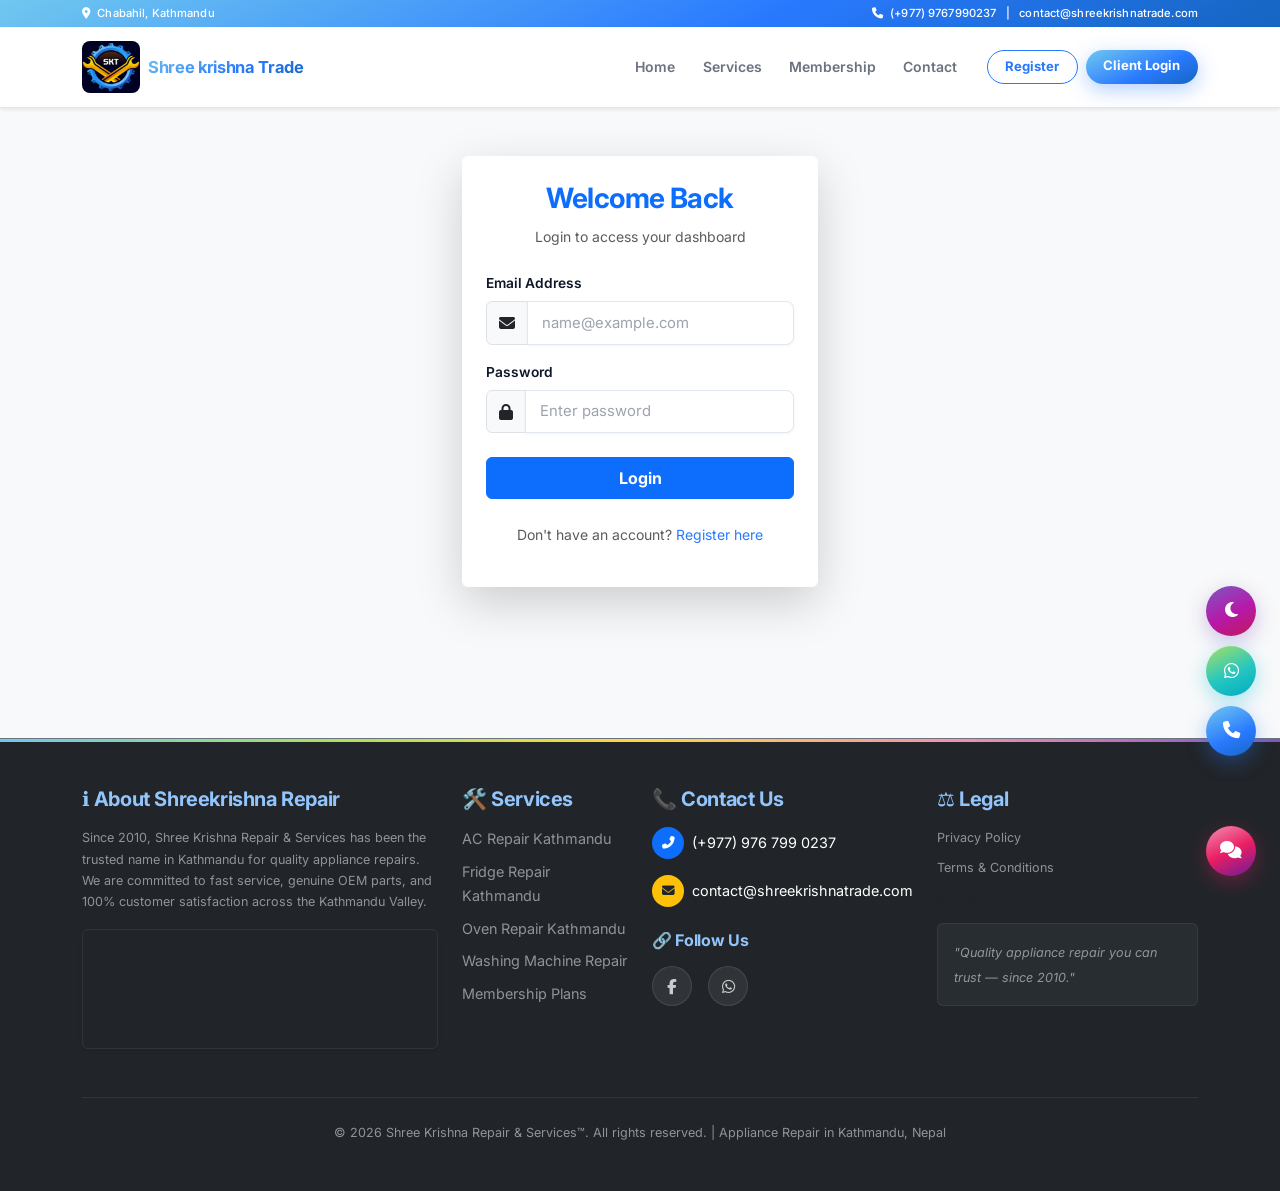
==== login.html @ 6cb373a7 "Add files via upload" ====
<!doctype html>
<html lang="en">

<head>
    <meta charset="utf-8">
    <meta name="viewport" content="width=device-width, initial-scale=1">
    <title>Client Login — Shreekrishna Repair & Services</title>
    <meta name="description" content="Login to your Shreekrishna client account.">

    <!-- Fonts & icons -->
    <link href="https://fonts.googleapis.com/css2?family=Inter:wght@300;400;600;700;800&display=swap" rel="stylesheet">
    <link href="https://cdnjs.cloudflare.com/ajax/libs/font-awesome/6.5.0/css/all.min.css" rel="stylesheet">

    <!-- Bootstrap 5 -->
    <link href="https://cdn.jsdelivr.net/npm/bootstrap@5.3.2/dist/css/bootstrap.min.css" rel="stylesheet">
    <link rel="stylesheet" href="css/style.css">

    <!-- Favicon -->
    <link rel="icon" type="image/png" href="img/favicon.png">

    <script>
        (function () {
            try {
                const config = JSON.parse(localStorage.getItem('shreek_config'));
                if (config && config.theme === 'dark') {
                    document.documentElement.classList.add('dark-mode');
                    document.addEventListener('DOMContentLoaded', () => {
                        document.body.classList.add('dark-mode');
                    });
                }
            } catch (e) { console.error('Theme init error', e); }
        })();
    </script>
</head>

<body>

    <!-- TOP BAR -->
    <div class="topbar bg-dark text-white py-1">
        <div class="container d-flex justify-content-between small">
            <div><i class="fa fa-map-marker-alt me-1"></i> Chabahil, Kathmandu</div>
            <div><i class="fa fa-phone me-1"></i> (+977) 9767990237 &nbsp; | &nbsp; contact@shreekrishnatrade.com</div>
        </div>
    </div>

    <!-- NAVBAR -->
    <nav class="navbar navbar-expand-lg navbar-light bg-white shadow-sm sticky-top">
        <div class="container">
            <a class="navbar-brand d-flex align-items-center" href="index.html">
                <img src="img/logo.png" alt="ShreekrishnaTrade" width="58" height="58" class="me-2">
                <span class="fw-bold">Shree krishna Trade</span>
            </a>
            <button class="navbar-toggler" type="button" data-bs-toggle="collapse" data-bs-target="#mainNav">
                <span class="navbar-toggler-icon"></span>
            </button>

            <div class="collapse navbar-collapse" id="mainNav">
                <ul class="navbar-nav ms-auto align-items-lg-center">
                    <li class="nav-item"><a class="nav-link" href="index.html">Home</a></li>
                    <li class="nav-item"><a class="nav-link" href="service-request.html">Services</a></li>
                    <li class="nav-item"><a class="nav-link" href="membership.html">Membership</a></li>
                    <li class="nav-item"><a class="nav-link" href="index.html#contact">Contact</a></li>
                </ul>
                <div class="ms-3 d-flex gap-2">
                    <a href="register.html" class="btn btn-outline-primary btn-sm">Register</a>
                    <a href="login.html" class="btn btn-primary btn-sm">Client Login</a>
                </div>
            </div>
        </div>
    </nav>

    <!-- LOGIN SECTION -->
    <section class="py-5 bg-light" style="min-height: 70vh;">
        <div class="container">
            <div class="row justify-content-center">
                <div class="col-md-5 col-lg-4">
                    <div class="card shadow-lg border-0">
                        <div class="card-body p-4">
                            <div class="text-center mb-4">
                                <h3 class="fw-bold text-primary">Welcome Back</h3>
                                <p class="text-muted small">Login to access your dashboard</p>
                            </div>

                            <form id="loginForm">
                                <div class="mb-3">
                                    <label class="form-label">Email Address</label>
                                    <div class="input-group">
                                        <span class="input-group-text"><i class="fas fa-envelope"></i></span>
                                        <input id="loginEmail" name="email" type="email" class="form-control"
                                            placeholder="name@example.com" required>
                                    </div>
                                </div>
                                <div class="mb-4">
                                    <label class="form-label">Password</label>
                                    <div class="input-group">
                                        <span class="input-group-text"><i class="fas fa-lock"></i></span>
                                        <input id="loginPassword" name="password" type="password" class="form-control"
                                            placeholder="Enter password" required>
                                    </div>
                                </div>
                                <button class="btn btn-primary w-100 py-2 fw-bold" type="submit">Login</button>
                            </form>

                            <div class="text-center mt-4">
                                <p class="small text-muted">Don't have an account? <a href="register.html"
                                        class="text-decoration-none">Register here</a></p>
                            </div>
                        </div>
                    </div>
                </div>
            </div>
        </div>
    </section>

    <!-- FOOTER -->
    <footer class="py-5 bg-dark text-white border-top border-secondary position-relative" role="contentinfo" aria-label="Site footer">
      <div class="container">
        <div class="row g-4 justify-content-between">
          <div class="col-lg-4 col-md-6">
            <h2 class="h5 fw-bold text-primary mb-3">ℹ️ About Shreekrishna Repair</h2>
            <p class="small text-white-50 mb-3">Since 2010, Shree Krishna Repair &amp; Services has been the trusted name in Kathmandu for quality appliance repairs. We are committed to fast service, genuine OEM parts, and 100% customer satisfaction across the Kathmandu Valley.</p>
            <div class="rounded overflow-hidden shadow-sm border border-secondary" style="height: 120px;">
              <iframe src="https://www.google.com/maps/embed?pb=!1m18!1m12!1m3!1d3532.3990801102027!2d85.35098957615062!3d27.7085654258041!2m3!1f0!2f0!3f0!3m2!1i1024!2i768!4f13.1!3m3!1m2!1s0x39eb199a3a91ff3b%3A0xe7d23da4ffebf97f!2sKrishana%20Electronic%20Service%20Center%20-%20Chabahil!5e0!3m2!1sen!2snp!4v1736099600000!5m2!1sen!2snp" width="100%" height="100%" style="border:0;" allowfullscreen="" loading="lazy" title="Shreekrishna Repair Center location map"></iframe>
            </div>
          </div>
          <div class="col-lg-2 col-md-6">
            <h2 class="h5 fw-bold text-primary mb-3">🛠️ Services</h2>
            <ul class="list-unstyled">
              <li class="mb-2"><a href="service-request.html" class="text-white-50 text-decoration-none service-link">AC Repair Kathmandu</a></li>
              <li class="mb-2"><a href="service-request.html" class="text-white-50 text-decoration-none service-link">Fridge Repair Kathmandu</a></li>
              <li class="mb-2"><a href="service-request.html" class="text-white-50 text-decoration-none service-link">Oven Repair Kathmandu</a></li>
              <li class="mb-2"><a href="service-request.html" class="text-white-50 text-decoration-none service-link">Washing Machine Repair</a></li>
              <li class="mb-2"><a href="membership.html" class="text-white-50 text-decoration-none service-link">Membership Plans</a></li>
            </ul>
          </div>
          <div class="col-lg-3 col-md-6">
            <h2 class="h5 fw-bold text-primary mb-3">📞 Contact Us</h2>
            <ul class="list-unstyled">
              <li class="mb-3"><a href="tel:+9779767990237" class="text-white text-decoration-none d-flex align-items-center"><span class="bg-primary rounded-circle p-2 me-2 d-flex align-items-center justify-content-center" style="width:32px;height:32px;"><i class="fas fa-phone-alt small" aria-hidden="true"></i></span>(+977) 976 799 0237</a></li>
              <li class="mb-3"><a href="mailto:contact@shreekrishnatrade.com" class="text-white text-decoration-none d-flex align-items-center"><span class="bg-warning text-dark rounded-circle p-2 me-2 d-flex align-items-center justify-content-center" style="width:32px;height:32px;"><i class="fas fa-envelope small" aria-hidden="true"></i></span>contact@shreekrishnatrade.com</a></li>
            </ul>
            <h3 class="h6 fw-bold text-primary mt-4 mb-3">🔗 Follow Us</h3>
            <div class="d-flex gap-3">
              <a href="https://www.facebook.com/kris.mahato.2025/" target="_blank" rel="noopener" class="social-btn facebook"><i class="fab fa-facebook-f" aria-hidden="true"></i></a>
              <a href="https://wa.me/9779767990237" target="_blank" rel="noopener" class="social-btn whatsapp"><i class="fab fa-whatsapp" aria-hidden="true"></i></a>
            </div>
          </div>
          <div class="col-lg-3 col-md-6">
            <h2 class="h5 fw-bold text-primary mb-3">⚖️ Legal</h2>
            <ul class="list-unstyled small">
              <li class="mb-2"><a href="privacy-policy.html" class="text-white-50 text-decoration-none">Privacy Policy</a></li>
              <li class="mb-2"><a href="terms.html" class="text-white-50 text-decoration-none">Terms &amp; Conditions</a></li>
              <li class="mb-2"><span class="text-muted">© Trademark 2026</span></li>
            </ul>
            <div class="mt-3 p-3 bg-secondary bg-opacity-10 rounded border border-secondary">
              <small class="text-white-50 fst-italic">"Quality appliance repair you can trust — since 2010."</small>
            </div>
          </div>
        </div>
        <div class="border-top border-secondary mt-5 pt-4 text-center">
          <p class="mb-0 text-white-50 small">&copy; 2026 Shree Krishna Repair &amp; Services™. All rights reserved. | Appliance Repair in Kathmandu, Nepal</p>
        </div>
      </div>
    </footer>

    <!-- FLOATING BUTTONS -->
    <div class="floating-container">
        <button id="themeToggle" class="float-btn btn-theme" title="Toggle Theme"><i class="fas fa-moon"></i></button>
        <a href="https://wa.me/9779767990237" target="_blank" class="float-btn btn-whatsapp" title="WhatsApp Us"><i
                class="fab fa-whatsapp"></i></a>
        <a href="tel:+9779767990237" class="float-btn btn-call" title="Call Now"><i class="fas fa-phone"></i></a>
        <button id="scrollToTop" class="float-btn btn-scroll-top" title="Scroll to Top"><i
                class="fas fa-arrow-up"></i></button>
        <button id="chatbotToggle" class="float-btn btn-primary" title="Chat with us"><i
                class="fas fa-comments"></i></button>
    </div>

    <!-- CHATBOT WIDGET -->
    <div id="chatbotWidget" class="chatbot-container">
        <div class="chatbot-header" id="chatbotHeader">
            <span><i class="fas fa-robot me-2"></i> Support Assistant</span>
            <i class="fas fa-times"></i>
        </div>
        <div class="chatbot-body" id="chatbotBody">
            <div class="bot-msg">Namaste! How can I help you today?</div>
            <!-- Chat log -->
        </div>
        <div class="chatbot-options p-2" id="chatbotOptions">
            <!-- Dynamic options -->
        </div>
    </div>


    <script src="https://cdn.jsdelivr.net/npm/bootstrap@5.3.2/dist/js/bootstrap.bundle.min.js"></script>
    <script src="js/store.js"></script>
    <script src="js/main.js"></script>

    <script>
        // Login Form - Backend Integration
        document.addEventListener('DOMContentLoaded', () => {
            const form = document.getElementById('loginForm');

            if (form) {
                form.addEventListener('submit', async function (e) {
                    e.preventDefault();

                    const btn = this.querySelector('button[type="submit"]');
                    const originalText = btn.innerHTML;
                    btn.innerHTML = '⏳ Logging in...';
                    btn.disabled = true;

                    try {
                        const formData = new FormData(this);
                        const response = await fetch('https://shreekrishna-backend.rf.gd/backend/process-login.php', {
                            method: 'POST',
                            body: formData
                        });

                        const result = await response.json();

                        if (result.success) {
                            alert('✅ ' + result.message);
                            // Redirect to dashboard
                            if (result.data && result.data.redirect) {
                                window.location.href = result.data.redirect;
                            }
                        } else {
                            alert('❌ ' + result.message);
                            btn.innerHTML = originalText;
                            btn.disabled = false;
                        }
                    } catch (error) {
                        console.error('Error:', error);
                        alert('❌ Connection error. Please try again.');
                        btn.innerHTML = originalText;
                        btn.disabled = false;
                    }
                });
            }
        });
    </script>

</body>

</html>
---- css/style.css ----
/* =============================================================
   SHREE KRISHNA TRADE — Gradient Palette CSS
   5 Gradient system: Blue | Green | Orange | Pink | Purple
   Light backgrounds · Gradient accents · Bootstrap-safe
   ============================================================= */

/* ── TOKENS ─────────────────────────────────────────────────── */
:root {
  /* ── 5 Core Gradients ── */
  --grad-blue:   linear-gradient(155deg, #70C8EF 0%, #2979FF 60%, #1565C0 100%);
  --grad-green:  linear-gradient(155deg, #A8E063 0%, #26C6C0 55%, #00ACC1 100%);
  --grad-orange: linear-gradient(155deg, #FFD740 0%, #FF6D00 55%, #F4511E 100%);
  --grad-pink:   linear-gradient(155deg, #F48FB1 0%, #E91E63 50%, #6A1B9A 100%);
  --grad-purple: linear-gradient(155deg, #7E57C2 0%, #B718A8 55%, #C21858 100%);

  /* ── Solid extracts (for text, borders, shadows) ── */
  --blue:        #2979FF;
  --blue-dark:   #1565C0;
  --blue-pale:   #EBF4FF;
  --green:       #00BCD4;
  --green-dark:  #00838F;
  --green-pale:  #E0F8F9;
  --orange:      #FF6D00;
  --orange-pale: #FFF3E0;
  --pink:        #E91E63;
  --pink-dark:   #6A1B9A;
  --pink-pale:   #FCE4EC;
  --purple:      #7E57C2;
  --purple-pale: #EDE7F6;

  /* ── Neutral (kept very light) ── */
  --bg:          #F8FAFC;
  --bg-alt:      #F1F5FB;
  --surface:     #FFFFFF;
  --border:      #E0E7F0;
  --text:        #0F172A;
  --text-body:   #374151;
  --text-muted:  #6B7280;
  --text-light:  #9CA3AF;
  --success:     #16a34a;

  /* ── Shadows ── */
  --sh-xs:  0 1px 3px rgba(15,23,42,.05);
  --sh-sm:  0 2px 8px rgba(15,23,42,.07);
  --sh-md:  0 4px 20px rgba(15,23,42,.09);
  --sh-lg:  0 8px 32px rgba(15,23,42,.12);
  --sh-xl:  0 16px 48px rgba(15,23,42,.14);
  --sh-blue:   0 6px 20px rgba(41,121,255,.35);
  --sh-green:  0 6px 20px rgba(0,188,212,.35);
  --sh-orange: 0 6px 20px rgba(255,109,0,.35);
  --sh-pink:   0 6px 20px rgba(233,30,99,.35);
  --sh-purple: 0 6px 20px rgba(126,87,194,.35);

  /* ── Radius ── */
  --r-xs:  4px;
  --r-sm:  8px;
  --r-md:  12px;
  --r-lg:  16px;
  --r-xl:  24px;
  --r-pill:9999px;

  /* ── Transitions ── */
  --t-fast: all .15s ease;
  --t-base: all .25s ease;

  --font: 'Inter', system-ui, -apple-system, sans-serif;

  /* Dark mode */
  --dk-bg:    #0a0f1e;
  --dk-surf:  #111827;
  --dk-surf2: #1f2937;
  --dk-bdr:   #2d3f55;
  --dk-text:  #F9FAFB;
  --dk-muted: #9CA3AF;
}

/* ── BASE ────────────────────────────────────────────────────── */
*, *::before, *::after { box-sizing: border-box; }
html { scroll-behavior: smooth; }

body {
  font-family: var(--font);
  font-size: 1rem;
  line-height: 1.7;
  color: var(--text-body);
  background: var(--bg);
  -webkit-font-smoothing: antialiased;
}

h1,h2,h3,h4,h5,h6 { color: var(--text); letter-spacing: -.02em; line-height: 1.3; }
a { color: var(--blue); transition: var(--t-fast); }
a:hover { color: var(--blue-dark); }
img { max-width: 100%; height: auto; display: block; }
::selection { background: var(--blue); color: #fff; }

::-webkit-scrollbar { width: 5px; }
::-webkit-scrollbar-track { background: var(--bg-alt); }
::-webkit-scrollbar-thumb { background: linear-gradient(180deg, #70C8EF, #2979FF); border-radius: var(--r-pill); }

:focus-visible { outline: 2px solid var(--blue); outline-offset: 3px; border-radius: var(--r-xs); }

/* ================================================================
   TOP BAR
   ================================================================ */
.topbar {
  font-size: .8rem;
  font-weight: 500;
  background: var(--grad-blue) !important;
  border-bottom: none;
  letter-spacing: .01em;
}
.topbar a { color: rgba(255,255,255,.88); text-decoration: none; }
.topbar a:hover { color: #fff; }

/* ================================================================
   NAVBAR
   ================================================================ */
.navbar {
  background: var(--surface) !important;
  border-bottom: 1px solid var(--border);
  padding-top: .55rem;
  padding-bottom: .55rem;
  transition: var(--t-base);
}
.navbar.scrolled {
  box-shadow: 0 2px 24px rgba(41,121,255,.12);
  border-bottom-color: transparent;
}

.navbar-brand img { border-radius: var(--r-sm); transition: var(--t-base); }
.navbar-brand:hover img { transform: scale(1.04); }

.navbar-brand span {
  font-weight: 800;
  font-size: 1.03rem;
  letter-spacing: -.02em;
  background: var(--grad-blue);
  -webkit-background-clip: text;
  -webkit-text-fill-color: transparent;
  background-clip: text;
}

.nav-link {
  font-size: .875rem;
  font-weight: 600;
  color: var(--text-muted) !important;
  padding: .42rem .85rem !important;
  border-radius: var(--r-sm);
  transition: var(--t-fast);
}
.nav-link:hover  { color: var(--blue) !important; background: var(--blue-pale); }
.nav-link.active { color: var(--blue) !important; background: var(--blue-pale); font-weight: 700; }

.navbar .btn-sm {
  border-radius: var(--r-pill);
  font-weight: 700;
  font-size: .82rem;
  padding: .38rem 1.1rem;
  transition: var(--t-base);
  border: none;
}
.navbar .btn-outline-primary {
  border: 1.5px solid var(--blue) !important;
  color: var(--blue) !important;
  background: transparent;
}
.navbar .btn-outline-primary:hover {
  background: var(--grad-blue) !important;
  color: #fff !important;
  transform: translateY(-1px);
  box-shadow: var(--sh-blue);
}
.navbar .btn-primary {
  background: var(--grad-blue);
  color: #fff;
  box-shadow: var(--sh-blue);
}
.navbar .btn-primary:hover {
  opacity: .9;
  transform: translateY(-1px);
  box-shadow: 0 8px 24px rgba(41,121,255,.45);
}

/* ================================================================
   HERO — Blue gradient
   ================================================================ */
.hero-section {
  padding: 80px 0 96px;
  background: var(--grad-blue);
  color: #fff;
  position: relative;
  overflow: hidden;
}
.hero-section::before {
  content: '';
  position: absolute; inset: 0;
  background:
    radial-gradient(ellipse 50% 70% at 80% 30%, rgba(255,255,255,.1), transparent 65%),
    radial-gradient(ellipse 30% 50% at 5%  90%, rgba(255,255,255,.08), transparent 60%);
  pointer-events: none;
}
.hero-section::after {
  content: '';
  position: absolute; right: -100px; bottom: -100px;
  width: 340px; height: 340px; border-radius: 50%;
  border: 1px solid rgba(255,255,255,.08);
  pointer-events: none;
}

.hero-section h1 {
  font-size: clamp(1.85rem, 4.5vw, 2.85rem);
  font-weight: 900; letter-spacing: -.03em; line-height: 1.18;
  color: #fff; margin-bottom: 1rem;
}
.hero-section .lead { font-size: 1.06rem; opacity: .92; line-height: 1.75; color: rgba(255,255,255,.95); }
.hero-section .badge { font-size: .72rem; font-weight: 600; padding: .28rem .75rem; border-radius: var(--r-pill); }

.hero-img {
  max-width: 380px; width: 100%;
  border-radius: var(--r-xl);
  filter: drop-shadow(0 20px 40px rgba(0,0,0,.25));
  animation: heroFloat 5s ease-in-out infinite;
  margin-left: 60px; /* Shifted right, but not fully flush */
}
@keyframes heroFloat {
  0%,100% { transform: translateY(0); }
  50%      { transform: translateY(-12px); }
}

/* ── ANIMATIONS ────────────────────────────────────────────── */
.reveal-on-scroll {
  opacity: 0;
  transform: translateY(30px);
  transition: opacity 0.8s cubic-bezier(0.2, 0.8, 0.2, 1), transform 0.8s cubic-bezier(0.2, 0.8, 0.2, 1);
  will-change: transform, opacity;
}

.reveal-on-scroll.revealed {
  opacity: 1;
  transform: translateY(0);
}

.delay-1 { transition-delay: 0.1s; }
.delay-2 { transition-delay: 0.2s; }
.delay-3 { transition-delay: 0.3s; }
.delay-4 { transition-delay: 0.4s; }

/* Scale hover for cards */
.service-card:hover, .project-card:hover, .team-card:hover {
  transform: translateY(-8px) scale(1.02) !important;
}

/* Hero buttons */
.hero-section .btn-lg {
  border-radius: var(--r-pill); font-weight: 700;
  font-size: .93rem; padding: .68rem 1.75rem;
  transition: var(--t-base); border: none;
}
.hero-section .btn-primary {
  background: #fff; color: var(--blue-dark);
  box-shadow: 0 4px 20px rgba(255,255,255,.28);
}
.hero-section .btn-primary:hover {
  background: #eef4ff; color: var(--blue-dark);
  transform: translateY(-2px); box-shadow: 0 8px 28px rgba(255,255,255,.35);
}
.hero-section .btn-success {
  background: var(--grad-green);
  color: #fff; box-shadow: var(--sh-green);
}
.hero-section .btn-success:hover {
  opacity: .9; transform: translateY(-2px); box-shadow: 0 8px 24px rgba(0,188,212,.5);
}
.hero-section .btn-outline-success {
  border: 1.5px solid rgba(255,255,255,.55);
  color: #fff; background: rgba(255,255,255,.12);
}
.hero-section .btn-outline-success:hover {
  background: rgba(255,255,255,.22); border-color: #fff; transform: translateY(-2px);
}

/* ================================================================
   SERVICES — white, cards with 4-color gradient accents
   ================================================================ */
#services {
  background: var(--surface);
  padding-top: 5rem;
  padding-bottom: 5rem;
}
#services .text-center h2 { font-size: clamp(1.5rem, 3vw, 2rem); font-weight: 800; }

.service-card {
  background: var(--surface);
  border: 1px solid var(--border);
  border-radius: var(--r-lg);
  box-shadow: var(--sh-xs);
  transition: var(--t-base);
  position: relative;
  overflow: hidden;
  height: 100%;
  display: flex;
  flex-direction: column;
}
/* Gradient top bar for each card */
.service-card::before {
  content: '';
  position: absolute; top: 0; left: 0; right: 0; height: 4px;
  transform: scaleX(0); transform-origin: left;
  transition: var(--t-base);
}
.col-md-6.col-lg-3:nth-child(1) .service-card::before { background: var(--grad-blue); }
.col-md-6.col-lg-3:nth-child(2) .service-card::before { background: var(--grad-green); }
.col-md-6.col-lg-3:nth-child(3) .service-card::before { background: var(--grad-orange); }
.col-md-6.col-lg-3:nth-child(4) .service-card::before { background: var(--grad-pink); }

.service-card:hover { transform: translateY(-5px); box-shadow: var(--sh-lg); border-color: rgba(41,121,255,.15); }
.service-card:hover::before { transform: scaleX(1); }

/* Icon boxes — pale tint, fills gradient on hover */
.service-card .icon {
  width: 54px; height: 54px; border-radius: var(--r-md);
  display: flex; align-items: center; justify-content: center;
  transition: var(--t-base); flex-shrink: 0;
}
.service-card .icon i { font-size: 1.35rem; transition: var(--t-base); }

/* Card 1 — Blue */
.col-md-6.col-lg-3:nth-child(1) .service-card .icon { background: var(--blue-pale); }
.col-md-6.col-lg-3:nth-child(1) .service-card .icon i { color: var(--blue); }
.col-md-6.col-lg-3:nth-child(1) .service-card:hover .icon { background: var(--grad-blue); }
.col-md-6.col-lg-3:nth-child(1) .service-card a.small { color: var(--blue); }

/* Card 2 — Green */
.col-md-6.col-lg-3:nth-child(2) .service-card .icon { background: var(--green-pale); }
.col-md-6.col-lg-3:nth-child(2) .service-card .icon i { color: var(--green-dark); }
.col-md-6.col-lg-3:nth-child(2) .service-card:hover .icon { background: var(--grad-green); }
.col-md-6.col-lg-3:nth-child(2) .service-card a.small { color: var(--green-dark); }

/* Card 3 — Orange */
.col-md-6.col-lg-3:nth-child(3) .service-card .icon { background: var(--orange-pale); }
.col-md-6.col-lg-3:nth-child(3) .service-card .icon i { color: var(--orange); }
.col-md-6.col-lg-3:nth-child(3) .service-card:hover .icon { background: var(--grad-orange); }
.col-md-6.col-lg-3:nth-child(3) .service-card a.small { color: var(--orange); }

/* Card 4 — Pink */
.col-md-6.col-lg-3:nth-child(4) .service-card .icon { background: var(--pink-pale); }
.col-md-6.col-lg-3:nth-child(4) .service-card .icon i { color: var(--pink); }
.col-md-6.col-lg-3:nth-child(4) .service-card:hover .icon { background: var(--grad-pink); }
.col-md-6.col-lg-3:nth-child(4) .service-card a.small { color: var(--pink); }

.service-card .icon i:hover { color: #fff; }
.service-card:hover .icon i { color: #fff; }

.service-card h3 {
  font-size: .97rem; font-weight: 700; color: var(--text);
  margin: .75rem 0 .4rem; letter-spacing: -.01em; line-height: 1.4;
}
.service-card p { font-size: .875rem; color: var(--text-muted); line-height: 1.7; flex: 1; }
.service-card a.small {
  font-size: .84rem; font-weight: 700;
  display: inline-flex; align-items: center; gap: .3rem;
  text-decoration: none; transition: var(--t-fast);
}
.service-card a.small:hover { gap: .55rem; opacity: .8; }

/* Service areas */
#service-areas {
  background: var(--blue-pale) !important;
  border: 1px solid rgba(41,121,255,.15) !important;
  border-radius: var(--r-lg) !important;
}
#service-areas h3 { font-size: .95rem; font-weight: 700; color: var(--text); }
#service-areas .badge {
  font-size: .8rem; font-weight: 600;
  padding: .38rem .9rem; border-radius: var(--r-pill);
  transition: var(--t-fast); cursor: pointer;
}
#service-areas .badge:hover { transform: translateY(-2px); }
/* Gradient badges */
#service-areas .badge.bg-primary { background: var(--grad-blue) !important; border: none; }
#service-areas .badge.bg-secondary { background: var(--grad-purple) !important; border: none; }

/* ================================================================
   WHY CHOOSE US — light blue-pale bg
   ================================================================ */
#why-us {
  background: var(--bg-alt);
  padding-top: 5rem;
  padding-bottom: 5rem;
}
#why-us h2 { font-size: clamp(1.4rem, 3vw, 1.9rem); font-weight: 800; }

#why-us ul li {
  padding: .6rem 0;
  border-bottom: 1px solid var(--border);
  font-size: .95rem; color: var(--text-body); line-height: 1.55;
}
#why-us ul li:last-child { border-bottom: none; }
#why-us ul li i.fa-check { color: var(--success) !important; }

#why-us .card {
  border: none !important;
  border-radius: var(--r-lg); box-shadow: var(--sh-lg); overflow: hidden;
}
/* Rainbow top border */
#why-us .card::before {
  content: ''; display: block; height: 4px;
  background: linear-gradient(90deg, #70C8EF, #A8E063, #FFD740, #F48FB1, #7E57C2);
}
#why-us .card .card-body { padding: 1.5rem !important; }
#why-us .card .h5 { font-weight: 800; background: var(--grad-blue); -webkit-background-clip: text; -webkit-text-fill-color: transparent; background-clip: text; }
#why-us .card .fs-5 { font-weight: 900; color: var(--text); letter-spacing: -.02em; }

#why-us .card .btn {
  border-radius: var(--r-pill); font-weight: 700;
  padding: .52rem 1.25rem; font-size: .9rem;
  transition: var(--t-base); border: none;
}
#why-us .card .btn-primary { background: var(--grad-blue); color: #fff; box-shadow: var(--sh-blue); }
#why-us .card .btn-primary:hover { opacity: .9; transform: translateY(-1px); }
#why-us .card .btn-success { background: var(--grad-green); color: #fff; box-shadow: var(--sh-green); }
#why-us .card .btn-success:hover { opacity: .9; transform: translateY(-1px); }

#why-us .btn-outline-primary { border: 1.5px solid var(--blue); color: var(--blue); }
#why-us .btn-outline-primary:hover { background: var(--grad-blue); color: #fff; border-color: transparent; transform: translateY(-1px); box-shadow: var(--sh-blue); }
#why-us .btn-warning { background: var(--grad-orange) !important; border: none; color: #fff !important; }
#why-us .btn-warning:hover { opacity: .9; transform: translateY(-1px); box-shadow: var(--sh-orange); }

/* ================================================================
   STATS — light, gradient numbers
   ================================================================ */
.stats-section {
  background: var(--surface);
  padding-top: 4rem;
  padding-bottom: 4rem;
  border-top: 1px solid var(--border);
  border-bottom: 1px solid var(--border);
}

.stat-item {
  padding: 1.5rem 1rem;
  border-radius: var(--r-lg);
  transition: var(--t-base);
  cursor: default;
}
.stat-item:hover { background: var(--bg-alt); transform: translateY(-4px); box-shadow: var(--sh-sm); }

/* Gradient-colored stat numbers */
.col-md-3.col-6:nth-child(1) .stat-item h3 { background: var(--grad-blue); -webkit-background-clip: text; -webkit-text-fill-color: transparent; background-clip: text; }
.col-md-3.col-6:nth-child(2) .stat-item h3 { background: var(--grad-green); -webkit-background-clip: text; -webkit-text-fill-color: transparent; background-clip: text; }
.col-md-3.col-6:nth-child(3) .stat-item h3 { background: var(--grad-orange); -webkit-background-clip: text; -webkit-text-fill-color: transparent; background-clip: text; }
.col-md-3.col-6:nth-child(4) .stat-item h3 { background: var(--grad-purple); -webkit-background-clip: text; -webkit-text-fill-color: transparent; background-clip: text; }

.stat-item h3 {
  font-size: 2.6rem; font-weight: 900;
  letter-spacing: -.04em; line-height: 1; margin-bottom: .2rem;
}
.stat-item p {
  font-size: .78rem; font-weight: 700;
  text-transform: uppercase; letter-spacing: .08em;
  color: var(--text-muted); margin: 0;
}

/* Gradient icons in stats */
.col-md-3.col-6:nth-child(1) .stat-item i { color: var(--blue) !important; }
.col-md-3.col-6:nth-child(2) .stat-item i { color: var(--green) !important; }
.col-md-3.col-6:nth-child(3) .stat-item i { color: var(--orange) !important; }
.col-md-3.col-6:nth-child(4) .stat-item i { color: var(--purple) !important; }

/* ================================================================
   PROJECTS — white
   ================================================================ */
#projects { background: var(--bg); padding-top: 5rem; padding-bottom: 5rem; }
#projects h2 { font-size: clamp(1.3rem, 3vw, 1.75rem); font-weight: 800; }

.project-card {
  border-radius: var(--r-lg); overflow: hidden;
  border: 1px solid var(--border);
  box-shadow: var(--sh-xs);
  transition: var(--t-base); background: var(--surface);
  position: relative;
}
.project-card::after {
  content: ''; position: absolute; bottom: 0; left: 0; right: 0; height: 3px;
  background: var(--grad-blue);
  transform: scaleX(0); transition: var(--t-base);
}
.project-card:hover { transform: translateY(-5px); box-shadow: var(--sh-lg); }
.project-card:hover::after { transform: scaleX(1); }
.project-card .card-img-top {
  height: 210px; object-fit: cover; width: 100%; transition: transform .5s ease;
}
.project-card:hover .card-img-top { transform: scale(1.04); }
.project-card .card-body { padding: .95rem 1.15rem 1.2rem; }
.project-card .card-title { font-size: .92rem; font-weight: 700; color: var(--text); }

/* ================================================================
   TEAM — soft bg
   ================================================================ */
#team { background: var(--bg-alt); padding-top: 5rem; padding-bottom: 5rem; }
#team h2 { font-weight: 800; }

.team-card {
  border-radius: var(--r-lg); border: 1px solid var(--border);
  background: var(--surface); overflow: hidden;
  box-shadow: var(--sh-xs); transition: var(--t-base);
}
.team-card:hover { transform: translateY(-6px); box-shadow: var(--sh-lg); }
.team-img {
  height: 270px; object-fit: cover; object-position: top; width: 100%;
  transition: transform .5s ease;
}
.team-card:hover .team-img { transform: scale(1.04); }

/* Each team card gets a gradient top on hover */
.team-card:hover:nth-child(1) .card-body { border-top-color: var(--blue); }
.col-md-3.col-sm-6:nth-child(1) .team-card .card-body { border-top: 3px solid var(--blue); }
.col-md-3.col-sm-6:nth-child(2) .team-card .card-body { border-top: 3px solid var(--green); }
.col-md-3.col-sm-6:nth-child(3) .team-card .card-body { border-top: 3px solid var(--orange); }
.col-md-3.col-sm-6:nth-child(4) .team-card .card-body { border-top: 3px solid var(--pink); }

.team-card .card-body { padding: 1rem; background: var(--surface); }
.team-card .h5 { font-size: .95rem; font-weight: 700; color: var(--text); }


/* ================================================================
   TESTIMONIALS (Reviews)
   ================================================================ */
#testimonials { background: var(--surface); padding-top: 5rem; padding-bottom: 5rem; position: relative; }
.testimonial-card {
  background: var(--surface);
  border: 1px solid var(--border);
  border-radius: var(--r-lg);
  padding: 2.2rem;
  height: 100%;
  box-shadow: var(--sh-sm);
  transition: var(--t-base);
  position: relative;
  z-index: 1;
}
.testimonial-card:hover {
  transform: translateY(-10px);
  box-shadow: var(--sh-lg);
}
.testimonial-card .quote-icon {
  position: absolute;
  top: 1.5rem;
  right: 1.5rem;
  font-size: 2.5rem;
  color: var(--blue);
  opacity: 0.1;
  z-index: -1;
}
.testimonial-card .stars {
  color: #FFC107;
  margin-bottom: 1.2rem;
  font-size: 0.9rem;
}
.testimonial-card .review-text {
  font-style: italic;
  color: var(--text);
  margin-bottom: 1.8rem;
  line-height: 1.7;
  font-size: 0.95rem;
}
.testimonial-card .client-info {
  display: flex;
  align-items: center;
  gap: 1rem;
  border-top: 1px solid var(--border);
  padding-top: 1.25rem;
}
.testimonial-card .client-img {
  width: 48px;
  height: 48px;
  border-radius: 50%;
  object-fit: cover;
  background: #eee;
}
.testimonial-card .client-name {
  font-weight: 700;
  color: var(--text);
  margin-bottom: 0;
  font-size: 0.9rem;
}
.testimonial-card .google-badge {
  color: var(--text-muted);
  font-size: 0.72rem;
  display: flex;
  align-items: center;
  gap: 0.35rem;
  margin-top: 0.15rem;
}
.testimonial-card .google-badge i {
  color: #4285F4;
}

body.dark-mode #testimonials { background: var(--dk-bg) !important; }
body.dark-mode .testimonial-card {
  background: var(--dk-surf) !important;
  border-color: var(--dk-bdr) !important;
}
body.dark-mode .testimonial-card .client-info { border-top-color: var(--dk-bdr) !important; }
body.dark-mode .testimonial-card .client-name { color: var(--dk-text) !important; }

/* ================================================================
   FAQ — white
   ================================================================ */
#faq { background: var(--surface); padding-top: 5rem; padding-bottom: 5rem; }
#faq h2 { font-weight: 800; }

#faq .accordion-item {
  border: 1px solid var(--border) !important;
  border-radius: var(--r-md) !important;
  margin-bottom: .45rem; overflow: hidden;
  box-shadow: var(--sh-xs); transition: var(--t-base);
}
#faq .accordion-button {
  font-weight: 600; font-size: .93rem; color: var(--text);
  background: var(--surface) !important; padding: 1rem 1.25rem;
  box-shadow: none !important; border-radius: 0 !important;
}
#faq .accordion-button:not(.collapsed) {
  color: var(--blue);
  background: var(--blue-pale) !important;
}
#faq .accordion-button::after {
  background-image: url("data:image/svg+xml,%3csvg xmlns='http://www.w3.org/2000/svg' viewBox='0 0 16 16' fill='%232979FF'%3e%3cpath d='M1.646 4.646a.5.5 0 0 1 .708 0L8 10.293l5.646-5.647a.5.5 0 0 1 .708.708l-6 6a.5.5 0 0 1-.708 0l-6-6a.5.5 0 0 1 0-.708z'/%3e%3c/svg%3e");
}
#faq .accordion-body {
  font-size: .9rem; line-height: 1.75; color: var(--text-muted);
  background: var(--blue-pale); padding: 1rem 1.25rem;
}
#faq .accordion-body a { color: var(--blue); font-weight: 600; }
#faq .accordion-item:nth-child(2) .accordion-button:not(.collapsed) { color: var(--green-dark); background: var(--green-pale) !important; }
#faq .accordion-item:nth-child(2) .accordion-body { background: var(--green-pale); }
#faq .accordion-item:nth-child(3) .accordion-button:not(.collapsed) { color: var(--orange); background: var(--orange-pale) !important; }
#faq .accordion-item:nth-child(3) .accordion-body { background: var(--orange-pale); }
#faq .accordion-item:nth-child(4) .accordion-button:not(.collapsed) { color: var(--pink); background: var(--pink-pale) !important; }
#faq .accordion-item:nth-child(4) .accordion-body { background: var(--pink-pale); }
#faq .accordion-item:nth-child(5) .accordion-button:not(.collapsed) { color: var(--purple); background: var(--purple-pale) !important; }
#faq .accordion-item:nth-child(5) .accordion-body { background: var(--purple-pale); }

/* ================================================================
   CTA STRIP — Orange-Green gradient
   ================================================================ */
.request-service {
  padding: 5rem 0;
  background: linear-gradient(155deg, #56ab2f 0%, #a8e063 50%, #56CCF2 100%);
  color: #fff; text-align: center;
  position: relative; overflow: hidden;
}
.request-service::before {
  content: ''; position: absolute; inset: 0;
  background: radial-gradient(ellipse 70% 80% at 50% 110%, rgba(255,255,255,.12), transparent 55%);
  pointer-events: none;
}
.request-service .container { position: relative; z-index: 2; }
.request-service h2, .request-service .display-6 {
  font-size: clamp(1.5rem, 3.5vw, 2.2rem);
  font-weight: 900; letter-spacing: -.03em; color: #fff;
}
.request-service p.lead { opacity: .9; font-size: 1rem; }
.request-service .h3, .request-service .h6 { font-weight: 700; }
.request-service i.text-white { color: rgba(255,255,255,.92) !important; }

.btn-request {
  display: inline-block;
  background: #fff; color: #2e7d32;
  font-size: 1.02rem; font-weight: 800;
  padding: .85rem 2.6rem; border: none;
  border-radius: var(--r-pill); cursor: pointer;
  transition: var(--t-base);
  box-shadow: 0 6px 24px rgba(0,0,0,.2);
  text-decoration: none;
}
.btn-request:hover {
  background: #E8F5E9; color: #2e7d32;
  transform: translateY(-3px) scale(1.02);
  box-shadow: 0 12px 36px rgba(0,0,0,.24);
}

/* ================================================================
   VISIT US
   ================================================================ */
.visit-us {
  background: var(--bg-alt); padding: 5rem 0; text-align: center;
}
.visit-us h2 { font-size: clamp(1.6rem, 3vw, 2rem); font-weight: 800; color: var(--text); }
.visit-us p.lead { color: var(--text-muted); }

.map-container {
  width: 100%; max-width: 800px;
  aspect-ratio: 16 / 9;
  margin: 2rem auto;
  border-radius: var(--r-xl); overflow: hidden;
  box-shadow: var(--sh-xl);
  border: 3px solid var(--surface);
  outline: 1px solid var(--border);
  transition: var(--t-base);
}
.map-container:hover { transform: translateY(-3px); box-shadow: 0 24px 56px rgba(41,121,255,.15); }
.map-container iframe { width: 100%; height: 100%; border: 0; display: block; }

.visit-us .btn {
  border-radius: var(--r-pill); font-weight: 700;
  font-size: .96rem; padding: .68rem 2rem;
  background: var(--grad-blue); border: none;
  color: #fff; box-shadow: var(--sh-blue);
  transition: var(--t-base);
}
.visit-us .btn:hover { opacity: .9; transform: translateY(-2px); box-shadow: 0 10px 28px rgba(41,121,255,.4); }

/* ================================================================
   FOOTER
   ================================================================ */
footer {
  font-size: .9rem;
  background: #0a0f1e !important;
  position: relative;
}
/* Rainbow footer top line */
footer::before {
  content: ''; position: absolute; top: 0; left: 0; right: 0; height: 3px;
  background: linear-gradient(90deg, #70C8EF, #A8E063, #FFD740, #F48FB1, #7E57C2);
}
footer .text-primary { color: #93c5fd !important; }

.service-link { display: inline-block; transition: var(--t-fast); }
.service-link:hover { color: #fff !important; transform: translateX(4px); }

.social-btn {
  width: 40px; height: 40px;
  background: rgba(255,255,255,.07);
  color: rgba(255,255,255,.75);
  display: flex; align-items: center; justify-content: center;
  border-radius: 50%; text-decoration: none;
  font-size: .95rem; border: 1px solid rgba(255,255,255,.1);
  transition: var(--t-base);
}
.social-btn:hover { color: #fff; transform: translateY(-3px); box-shadow: 0 6px 16px rgba(0,0,0,.3); }
.social-btn.facebook:hover { background: #1877F2; border-color: #1877F2; }
.social-btn.whatsapp:hover { background: #25D366; border-color: #25D366; }
footer .border-top, footer .border-secondary { border-color: rgba(255,255,255,.07) !important; }

/* ================================================================
   FORMS
   ================================================================ */
.form-group { margin-bottom: 1.1rem; }
.form-group label, .form-label { font-weight: 600; font-size: .86rem; color: var(--text); display: block; margin-bottom: .35rem; }
.form-control, .form-select {
  border: 1.5px solid var(--border); border-radius: var(--r-sm);
  padding: .6rem .9rem; font-size: .93rem;
  color: var(--text); background: var(--surface);
  transition: var(--t-fast); box-shadow: var(--sh-xs);
}
.form-control:focus, .form-select:focus {
  border-color: var(--blue); box-shadow: 0 0 0 3px rgba(41,121,255,.12); outline: none;
}
.form-control::placeholder { color: var(--text-light); }

/* ================================================================
   MEMBERSHIP
   ================================================================ */
.bg-gradient-membership {
  background: var(--grad-blue);
  position: relative; overflow: hidden;
}
.bg-gradient-membership::before {
  content: ''; position: absolute; inset: 0;
  background: radial-gradient(ellipse 55% 65% at 80% 20%, rgba(255,255,255,.08), transparent 55%);
  pointer-events: none;
}
.bg-gradient-membership .card { border-radius: var(--r-lg); border: none; transition: var(--t-base); }
.bg-gradient-membership .card:hover { transform: translateY(-8px); box-shadow: var(--sh-xl); }

/* ================================================================
   FLOATING BUTTONS — each gets its own gradient
   ================================================================ */
.floating-container {
  position: fixed; bottom: 24px; right: 24px;
  display: flex; flex-direction: column;
  gap: 10px; z-index: 9999;
}
.float-btn {
  width: 50px; height: 50px; border-radius: 50%;
  display: flex; justify-content: center; align-items: center;
  color: #fff; text-decoration: none;
  box-shadow: var(--sh-md);
  transition: var(--t-base); cursor: pointer; border: none; font-size: 1.08rem;
}
.float-btn:hover { transform: scale(1.1) translateY(-2px); color: #fff; }

.btn-whatsapp { background: var(--grad-green); box-shadow: var(--sh-green); }
.btn-whatsapp:hover { opacity: .9; box-shadow: 0 10px 28px rgba(0,188,212,.5); }

.btn-call { background: var(--grad-blue); box-shadow: var(--sh-blue); }
.btn-call:hover { opacity: .9; box-shadow: 0 10px 28px rgba(41,121,255,.5); }

.btn-scroll-top {
  background: linear-gradient(155deg, #9e9e9e, #546e7a);
  opacity: 0; pointer-events: none;
  transition: opacity .3s ease, transform .3s ease;
}
.btn-scroll-top.visible { opacity: 1; pointer-events: auto; }

.btn-theme { background: var(--grad-purple); box-shadow: var(--sh-purple); }
.btn-theme:hover { opacity: .9; box-shadow: 0 10px 28px rgba(126,87,194,.5); }

.floating-container .btn-primary {
  background: var(--grad-pink) !important; border: none !important;
  box-shadow: var(--sh-pink) !important;
}
.floating-container .btn-primary:hover {
  opacity: .9 !important; box-shadow: 0 10px 28px rgba(233,30,99,.5) !important;
}

/* ================================================================
   CHATBOT
   ================================================================ */
.chatbot-container {
  position: fixed; bottom: 90px; right: 24px;
  width: 350px; max-width: calc(100vw - 48px);
  max-height: 58vh; background: var(--surface);
  border-radius: var(--r-lg); box-shadow: var(--sh-xl);
  display: none; flex-direction: column; overflow: hidden;
  z-index: 10000; border: 1px solid var(--border);
  animation: chatIn .25s cubic-bezier(.34,1.56,.64,1);
  overscroll-behavior: contain;
}
@keyframes chatIn {
  from { opacity: 0; transform: translateY(16px) scale(.95); }
  to   { opacity: 1; transform: translateY(0) scale(1); }
}
.chatbot-header {
  background: var(--grad-blue); color: #fff; padding: .75rem 1rem;
  display: flex; justify-content: space-between; align-items: center;
  cursor: pointer; font-weight: 700; font-size: .88rem;
}
.chatbot-body {
  flex: 1; min-height: 100px; max-height: 250px;
  overflow-y: auto; padding: 1rem; background: var(--blue-pale);
}
.bot-msg, .user-msg {
  margin-bottom: .7rem; padding: .58rem .9rem;
  border-radius: var(--r-lg); font-size: .875rem;
  max-width: 84%; line-height: 1.55;
}
.bot-msg {
  background: var(--surface); color: var(--text);
  border: 1px solid var(--border);
  margin-right: auto; border-bottom-left-radius: 4px;
}
.user-msg {
  background: var(--grad-blue); color: #fff;
  margin-left: auto; border-bottom-right-radius: 4px;
}
.chatbot-options {
  max-height: 200px; overflow-y: auto;
  border-top: 1px solid var(--border);
  background: var(--surface); padding: .6rem;
}
.chatbot-options button {
  display: flex; align-items: center; width: 100%; text-align: left;
  background: var(--bg-alt); border: 1px solid var(--border);
  padding: .5rem .85rem; margin-bottom: .35rem;
  border-radius: var(--r-sm); font-size: .84rem;
  cursor: pointer; transition: var(--t-fast);
  color: var(--text) !important; font-weight: 600;
}
.chatbot-options button:hover {
  background: var(--blue-pale); border-color: rgba(41,121,255,.2);
  transform: translateX(3px); color: var(--blue) !important;
}
.chatbot-options .btn-outline-primary:hover { background: var(--grad-blue); color: #fff !important; }
.chatbot-options .btn-outline-success:hover { background: var(--grad-green); color: #fff !important; }

/* ================================================================
   OFFER BANNER
   ================================================================ */
.offer-banner {
  background: linear-gradient(90deg, #70C8EF, #A8E063, #FFD740, #F48FB1, #7E57C2, #70C8EF);
  background-size: 400% 100%;
  color: #fff; text-align: center;
  padding: .65rem 1rem; font-weight: 700; font-size: .88rem;
  display: none;
  animation: slideDown .4s ease-out, rainbowPan 5s linear infinite;
}
@keyframes slideDown { from { transform: translateY(-100%); opacity: 0; } to { transform: translateY(0); opacity: 1; } }
@keyframes rainbowPan {
  0%  { background-position:   0% 0; }
  100%{ background-position: 100% 0; }
}

/* ================================================================
   ADMIN
   ================================================================ */
.admin-sidebar { min-height: 100vh; background: linear-gradient(180deg, #0a0f1e, #1e293b); color: #fff; }
.admin-sidebar .nav-link { color: #94a3b8; border-radius: var(--r-sm); margin-bottom: .1rem; padding: .48rem .87rem; transition: var(--t-fast); font-weight: 600; }
.admin-sidebar .nav-link:hover { color: #fff; background: rgba(255,255,255,.08); transform: translateX(3px); }
.admin-sidebar .nav-link.active { color: #fff; background: var(--grad-blue); font-weight: 700; }
.dashboard-stat-card { border-left: 4px solid var(--blue); border-radius: var(--r-md); transition: var(--t-base); }
.dashboard-stat-card:hover { transform: translateY(-2px); box-shadow: var(--sh-md); }
.status-badge-pending  { background: #fef3c7; color: #92400e; border: 1px solid #fcd34d; padding: .18rem .55rem; border-radius: var(--r-xs); font-size: .77em; font-weight: 700; }
.status-badge-progress { background: var(--blue-pale); color: var(--blue); border: 1px solid rgba(41,121,255,.3); padding: .18rem .55rem; border-radius: var(--r-xs); font-size: .77em; font-weight: 700; }

/* ================================================================
   DARK MODE
   ================================================================ */
body.dark-mode { color: var(--dk-text); background: var(--dk-bg); }

body.dark-mode .navbar, body.dark-mode .bg-white {
  background: rgba(17,24,39,.97) !important; border-color: var(--dk-bdr) !important;
}
body.dark-mode .navbar-brand span { -webkit-text-fill-color: #93c5fd !important; }
body.dark-mode .nav-link { color: var(--dk-muted) !important; }
body.dark-mode .nav-link:hover, body.dark-mode .nav-link.active { color: #93c5fd !important; background: rgba(147,197,253,.08) !important; }

body.dark-mode .card, body.dark-mode .modal-content,
body.dark-mode .service-card, body.dark-mode .team-card,
body.dark-mode .project-card, body.dark-mode .accordion-item {
  background-color: var(--dk-surf) !important;
  border-color: var(--dk-bdr) !important;
  color: var(--dk-text) !important;
}
body.dark-mode #services, body.dark-mode #faq, body.dark-mode #projects { background: var(--dk-bg) !important; }
body.dark-mode #why-us, body.dark-mode #team, body.dark-mode .visit-us { background: var(--dk-surf2) !important; }
body.dark-mode .stats-section { background: var(--dk-surf) !important; border-color: var(--dk-bdr) !important; }
body.dark-mode .stat-item:hover { background: var(--dk-surf2); }
body.dark-mode .topbar { opacity: .9; }

/* ── Dark Mode: Global text color fixes ── */
body.dark-mode h1, body.dark-mode h2, body.dark-mode h3,
body.dark-mode h4, body.dark-mode h5, body.dark-mode h6,
body.dark-mode .card-title, body.dark-mode .text-dark,
body.dark-mode .fw-bold, body.dark-mode .fw-semibold { color: var(--dk-text) !important; }

body.dark-mode p, body.dark-mode li, body.dark-mode span,
body.dark-mode label, body.dark-mode .lead,
body.dark-mode .form-label, body.dark-mode .small,
body.dark-mode .card-body, body.dark-mode .list-group-item { color: var(--dk-text) !important; }

body.dark-mode .text-muted { color: var(--dk-muted) !important; }
body.dark-mode .text-white-50 { color: rgba(255,255,255,.45) !important; }
body.dark-mode .text-body { color: var(--dk-text) !important; }
body.dark-mode a:not(.btn):not(.nav-link):not(.social-btn):not(.badge):not(.service-link):not(.text-white):not(.float-btn) { color: #93c5fd; }

/* ── Dark Mode: Background overrides for light sections ── */
body.dark-mode .bg-light { background-color: var(--dk-surf2) !important; }
body.dark-mode .bg-white { background-color: var(--dk-surf) !important; }
body.dark-mode .border { border-color: var(--dk-bdr) !important; }
body.dark-mode .border-top { border-color: var(--dk-bdr) !important; }
body.dark-mode .shadow-sm, body.dark-mode .shadow-lg, body.dark-mode .shadow {
  box-shadow: 0 4px 20px rgba(0,0,0,.3) !important;
}

body.dark-mode #why-us ul li { border-color: var(--dk-bdr); color: var(--dk-text) !important; }
body.dark-mode #why-us .card { background: var(--dk-surf) !important; border-color: var(--dk-bdr) !important; }
body.dark-mode #why-us .card .h5 { -webkit-text-fill-color: #93c5fd !important; }
body.dark-mode #why-us .card .fs-5 { color: var(--dk-text) !important; }

body.dark-mode #faq .accordion-button { background: var(--dk-surf) !important; color: var(--dk-text) !important; }
body.dark-mode #faq .accordion-button:not(.collapsed) { background: rgba(41,121,255,.12) !important; color: #93c5fd !important; }
body.dark-mode #faq .accordion-body { background: var(--dk-surf2) !important; color: var(--dk-text) !important; }
body.dark-mode #faq .accordion-item { border-color: var(--dk-bdr) !important; }
/* FAQ per-item dark tints */
body.dark-mode #faq .accordion-item:nth-child(2) .accordion-button:not(.collapsed) { background: rgba(0,188,212,.1) !important; }
body.dark-mode #faq .accordion-item:nth-child(2) .accordion-body { background: rgba(0,188,212,.06) !important; }
body.dark-mode #faq .accordion-item:nth-child(3) .accordion-button:not(.collapsed) { background: rgba(255,109,0,.1) !important; }
body.dark-mode #faq .accordion-item:nth-child(3) .accordion-body { background: rgba(255,109,0,.06) !important; }
body.dark-mode #faq .accordion-item:nth-child(4) .accordion-button:not(.collapsed) { background: rgba(233,30,99,.1) !important; }
body.dark-mode #faq .accordion-item:nth-child(4) .accordion-body { background: rgba(233,30,99,.06) !important; }
body.dark-mode #faq .accordion-item:nth-child(5) .accordion-button:not(.collapsed) { background: rgba(126,87,194,.1) !important; }
body.dark-mode #faq .accordion-item:nth-child(5) .accordion-body { background: rgba(126,87,194,.06) !important; }

body.dark-mode #service-areas { background: rgba(41,121,255,.1) !important; border-color: rgba(41,121,255,.2) !important; }
body.dark-mode #service-areas h3 { color: var(--dk-text) !important; }

/* ── Dark Mode: Forms ── */
body.dark-mode .form-control, body.dark-mode .form-select {
  background: var(--dk-surf2) !important; color: var(--dk-text) !important; border-color: var(--dk-bdr) !important;
}
body.dark-mode .form-control:focus, body.dark-mode .form-select:focus {
  border-color: var(--blue) !important; box-shadow: 0 0 0 3px rgba(41,121,255,.2) !important;
}
body.dark-mode .form-control::placeholder { color: var(--dk-muted) !important; }
body.dark-mode .input-group-text { background: var(--dk-surf) !important; color: var(--dk-muted) !important; border-color: var(--dk-bdr) !important; }

/* ── Dark Mode: Badges ── */
body.dark-mode .badge.bg-success, body.dark-mode .badge.bg-primary,
body.dark-mode .badge.bg-warning, body.dark-mode .badge.bg-secondary,
body.dark-mode .badge.bg-info { color: #fff !important; }
body.dark-mode .badge.bg-warning { color: #1a1a2e !important; }

/* ── Dark Mode: Alerts & misc ── */
body.dark-mode .alert { background: var(--dk-surf2) !important; border-color: var(--dk-bdr) !important; color: var(--dk-text) !important; }
body.dark-mode .list-group-item { background: var(--dk-surf) !important; border-color: var(--dk-bdr) !important; color: var(--dk-text) !important; }
body.dark-mode .modal-header { border-color: var(--dk-bdr) !important; }
body.dark-mode .modal-footer { border-color: var(--dk-bdr) !important; }
body.dark-mode .btn-close { filter: invert(1); }

body.dark-mode footer { background: #020618 !important; }
body.dark-mode .chatbot-container { background: var(--dk-surf); border-color: var(--dk-bdr); }
body.dark-mode .chatbot-body { background: var(--dk-bg); }
body.dark-mode .bot-msg { background: var(--dk-surf2); color: var(--dk-text); border-color: var(--dk-bdr); }
body.dark-mode .chatbot-options { background: var(--dk-surf); border-color: var(--dk-bdr); }
body.dark-mode .chatbot-options button { background: var(--dk-surf2); border-color: var(--dk-bdr); color: var(--dk-text) !important; }
body.dark-mode .chatbot-options button:hover { background: rgba(41,121,255,.12); color: #93c5fd !important; }
body.dark-mode .team-card .card-body { background: var(--dk-surf) !important; }

/* ── Dark Mode: Buttons ── */
body.dark-mode .btn-outline-primary { color: #93c5fd !important; border-color: #93c5fd !important; }
body.dark-mode .btn-outline-primary:hover { background: var(--grad-blue) !important; color: #fff !important; border-color: transparent !important; }
body.dark-mode .btn-outline-danger { color: #fca5a5 !important; border-color: #fca5a5 !important; }

/* ── Dark Mode: Table / data ── */
body.dark-mode table, body.dark-mode th, body.dark-mode td { color: var(--dk-text) !important; border-color: var(--dk-bdr) !important; }

/* ================================================================
   RESPONSIVE
   ================================================================ */
@media (max-width: 991px) {
  .hero-img { max-width: 240px; margin: 2rem auto 0; }
  .hero-section h1 { font-size: 1.95rem; }
  .floating-container { right: 14px; bottom: 14px; gap: 9px; }
  .float-btn { width: 46px; height: 46px; font-size: 1rem; }
}
@media (max-width: 767px) {
  .hero-section { padding: 52px 0 64px; }
  .hero-section h1 { font-size: 1.75rem; }
  #services,#why-us,#projects,#team,#faq { padding-top: 3.5rem; padding-bottom: 3.5rem; }
  .visit-us,.request-service { padding-top: 3.5rem; padding-bottom: 3.5rem; }
  .team-img { height: 220px; }
  .stats-section { padding-top: 2.5rem; padding-bottom: 2.5rem; }
  .stat-item h3 { font-size: 2.1rem; }
}
@media (max-width: 576px) {
  .chatbot-container { right: 10px; bottom: 74px; width: calc(100vw - 20px); }
  .hero-section .btn-lg { padding: .6rem 1.2rem; font-size: .87rem; }
  .btn-request { font-size: .95rem; padding: .75rem 1.8rem; }
  .map-container { border-radius: var(--r-lg); }
  .float-btn { width: 44px; height: 44px; }
}
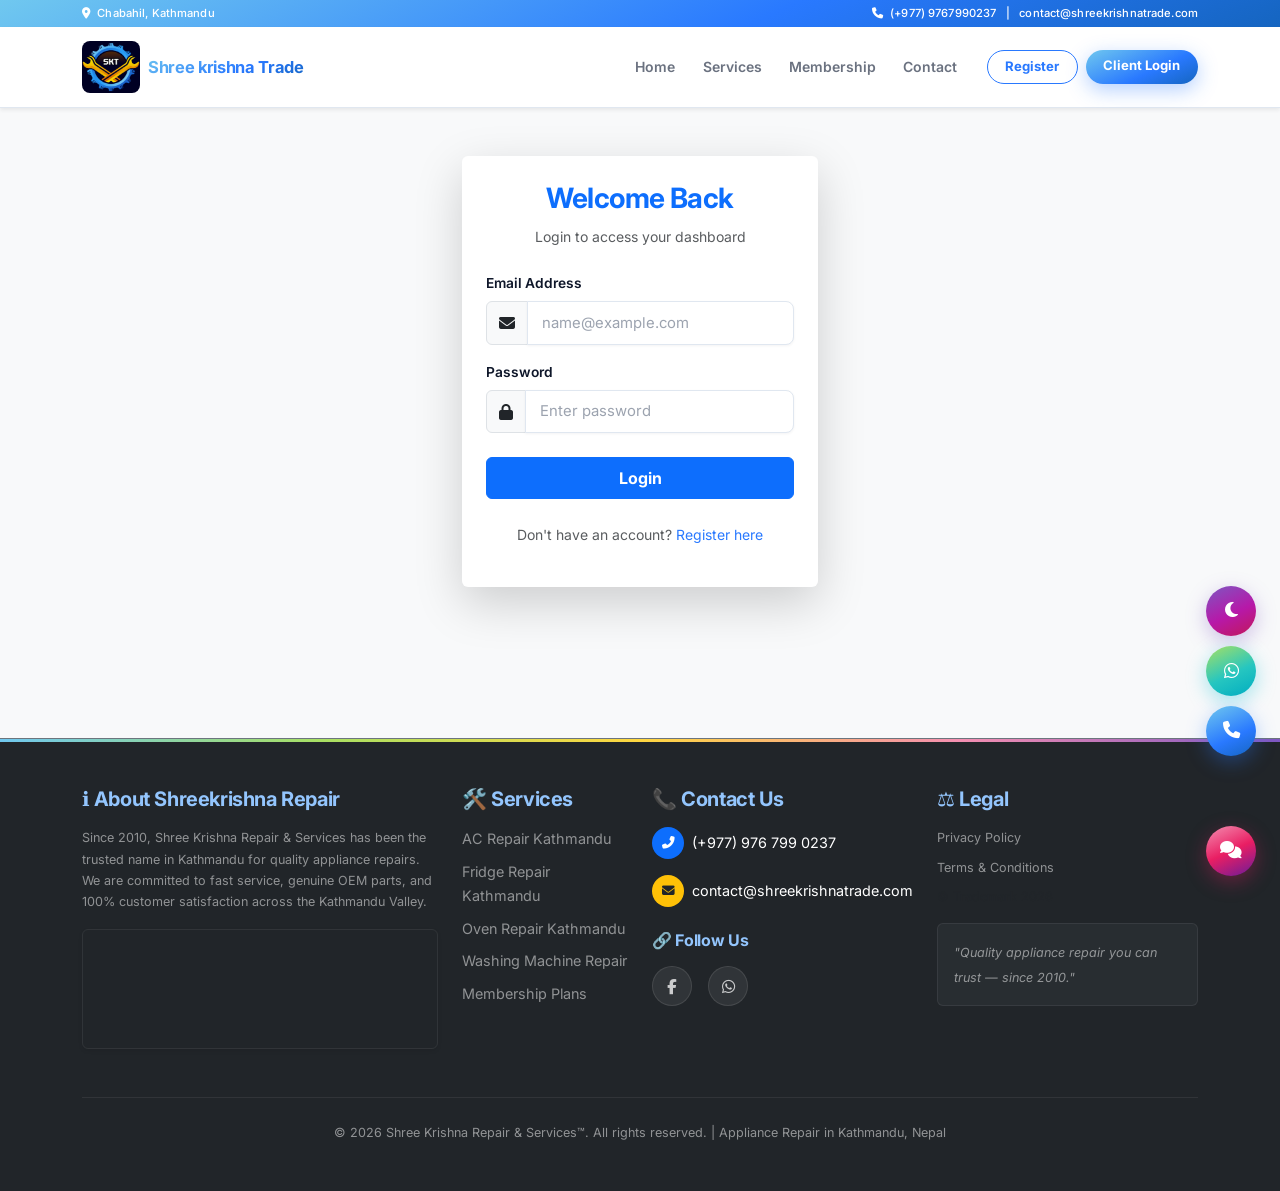
==== commit 803d7d1d: "Add files via upload" ====
--- a/login.html
+++ b/login.html
@@ -1,245 +1,246 @@
-<!doctype html>
-<html lang="en">
-
-<head>
-    <meta charset="utf-8">
-    <meta name="viewport" content="width=device-width, initial-scale=1">
-    <title>Client Login — Shreekrishna Repair & Services</title>
-    <meta name="description" content="Login to your Shreekrishna client account.">
-
-    <!-- Fonts & icons -->
-    <link href="https://fonts.googleapis.com/css2?family=Inter:wght@300;400;600;700;800&display=swap" rel="stylesheet">
-    <link href="https://cdnjs.cloudflare.com/ajax/libs/font-awesome/6.5.0/css/all.min.css" rel="stylesheet">
-
-    <!-- Bootstrap 5 -->
-    <link href="https://cdn.jsdelivr.net/npm/bootstrap@5.3.2/dist/css/bootstrap.min.css" rel="stylesheet">
-    <link rel="stylesheet" href="css/style.css">
-
-    <!-- Favicon -->
-    <link rel="icon" type="image/png" href="img/favicon.png">
-
-    <script>
-        (function () {
-            try {
-                const config = JSON.parse(localStorage.getItem('shreek_config'));
-                if (config && config.theme === 'dark') {
-                    document.documentElement.classList.add('dark-mode');
-                    document.addEventListener('DOMContentLoaded', () => {
-                        document.body.classList.add('dark-mode');
-                    });
-                }
-            } catch (e) { console.error('Theme init error', e); }
-        })();
-    </script>
-</head>
-
-<body>
-
-    <!-- TOP BAR -->
-    <div class="topbar bg-dark text-white py-1">
-        <div class="container d-flex justify-content-between small">
-            <div><i class="fa fa-map-marker-alt me-1"></i> Chabahil, Kathmandu</div>
-            <div><i class="fa fa-phone me-1"></i> (+977) 9767990237 &nbsp; | &nbsp; contact@shreekrishnatrade.com</div>
-        </div>
-    </div>
-
-    <!-- NAVBAR -->
-    <nav class="navbar navbar-expand-lg navbar-light bg-white shadow-sm sticky-top">
-        <div class="container">
-            <a class="navbar-brand d-flex align-items-center" href="index.html">
-                <img src="img/logo.png" alt="ShreekrishnaTrade" width="58" height="58" class="me-2">
-                <span class="fw-bold">Shree krishna Trade</span>
-            </a>
-            <button class="navbar-toggler" type="button" data-bs-toggle="collapse" data-bs-target="#mainNav">
-                <span class="navbar-toggler-icon"></span>
-            </button>
-
-            <div class="collapse navbar-collapse" id="mainNav">
-                <ul class="navbar-nav ms-auto align-items-lg-center">
-                    <li class="nav-item"><a class="nav-link" href="index.html">Home</a></li>
-                    <li class="nav-item"><a class="nav-link" href="service-request.html">Services</a></li>
-                    <li class="nav-item"><a class="nav-link" href="membership.html">Membership</a></li>
-                    <li class="nav-item"><a class="nav-link" href="index.html#contact">Contact</a></li>
-                </ul>
-                <div class="ms-3 d-flex gap-2">
-                    <a href="register.html" class="btn btn-outline-primary btn-sm">Register</a>
-                    <a href="login.html" class="btn btn-primary btn-sm">Client Login</a>
-                </div>
-            </div>
-        </div>
-    </nav>
-
-    <!-- LOGIN SECTION -->
-    <section class="py-5 bg-light" style="min-height: 70vh;">
-        <div class="container">
-            <div class="row justify-content-center">
-                <div class="col-md-5 col-lg-4">
-                    <div class="card shadow-lg border-0">
-                        <div class="card-body p-4">
-                            <div class="text-center mb-4">
-                                <h3 class="fw-bold text-primary">Welcome Back</h3>
-                                <p class="text-muted small">Login to access your dashboard</p>
-                            </div>
-
-                            <form id="loginForm">
-                                <div class="mb-3">
-                                    <label class="form-label">Email Address</label>
-                                    <div class="input-group">
-                                        <span class="input-group-text"><i class="fas fa-envelope"></i></span>
-                                        <input id="loginEmail" name="email" type="email" class="form-control"
-                                            placeholder="name@example.com" required>
-                                    </div>
-                                </div>
-                                <div class="mb-4">
-                                    <label class="form-label">Password</label>
-                                    <div class="input-group">
-                                        <span class="input-group-text"><i class="fas fa-lock"></i></span>
-                                        <input id="loginPassword" name="password" type="password" class="form-control"
-                                            placeholder="Enter password" required>
-                                    </div>
-                                </div>
-                                <button class="btn btn-primary w-100 py-2 fw-bold" type="submit">Login</button>
-                            </form>
-
-                            <div class="text-center mt-4">
-                                <p class="small text-muted">Don't have an account? <a href="register.html"
-                                        class="text-decoration-none">Register here</a></p>
-                            </div>
-                        </div>
-                    </div>
-                </div>
-            </div>
-        </div>
-    </section>
-
-    <!-- FOOTER -->
-    <footer class="py-5 bg-dark text-white border-top border-secondary position-relative" role="contentinfo" aria-label="Site footer">
-      <div class="container">
-        <div class="row g-4 justify-content-between">
-          <div class="col-lg-4 col-md-6">
-            <h2 class="h5 fw-bold text-primary mb-3">ℹ️ About Shreekrishna Repair</h2>
-            <p class="small text-white-50 mb-3">Since 2010, Shree Krishna Repair &amp; Services has been the trusted name in Kathmandu for quality appliance repairs. We are committed to fast service, genuine OEM parts, and 100% customer satisfaction across the Kathmandu Valley.</p>
-            <div class="rounded overflow-hidden shadow-sm border border-secondary" style="height: 120px;">
-              <iframe src="https://www.google.com/maps/embed?pb=!1m18!1m12!1m3!1d3532.3990801102027!2d85.35098957615062!3d27.7085654258041!2m3!1f0!2f0!3f0!3m2!1i1024!2i768!4f13.1!3m3!1m2!1s0x39eb199a3a91ff3b%3A0xe7d23da4ffebf97f!2sKrishana%20Electronic%20Service%20Center%20-%20Chabahil!5e0!3m2!1sen!2snp!4v1736099600000!5m2!1sen!2snp" width="100%" height="100%" style="border:0;" allowfullscreen="" loading="lazy" title="Shreekrishna Repair Center location map"></iframe>
-            </div>
-          </div>
-          <div class="col-lg-2 col-md-6">
-            <h2 class="h5 fw-bold text-primary mb-3">🛠️ Services</h2>
-            <ul class="list-unstyled">
-              <li class="mb-2"><a href="service-request.html" class="text-white-50 text-decoration-none service-link">AC Repair Kathmandu</a></li>
-              <li class="mb-2"><a href="service-request.html" class="text-white-50 text-decoration-none service-link">Fridge Repair Kathmandu</a></li>
-              <li class="mb-2"><a href="service-request.html" class="text-white-50 text-decoration-none service-link">Oven Repair Kathmandu</a></li>
-              <li class="mb-2"><a href="service-request.html" class="text-white-50 text-decoration-none service-link">Washing Machine Repair</a></li>
-              <li class="mb-2"><a href="membership.html" class="text-white-50 text-decoration-none service-link">Membership Plans</a></li>
-            </ul>
-          </div>
-          <div class="col-lg-3 col-md-6">
-            <h2 class="h5 fw-bold text-primary mb-3">📞 Contact Us</h2>
-            <ul class="list-unstyled">
-              <li class="mb-3"><a href="tel:+9779767990237" class="text-white text-decoration-none d-flex align-items-center"><span class="bg-primary rounded-circle p-2 me-2 d-flex align-items-center justify-content-center" style="width:32px;height:32px;"><i class="fas fa-phone-alt small" aria-hidden="true"></i></span>(+977) 976 799 0237</a></li>
-              <li class="mb-3"><a href="mailto:contact@shreekrishnatrade.com" class="text-white text-decoration-none d-flex align-items-center"><span class="bg-warning text-dark rounded-circle p-2 me-2 d-flex align-items-center justify-content-center" style="width:32px;height:32px;"><i class="fas fa-envelope small" aria-hidden="true"></i></span>contact@shreekrishnatrade.com</a></li>
-            </ul>
-            <h3 class="h6 fw-bold text-primary mt-4 mb-3">🔗 Follow Us</h3>
-            <div class="d-flex gap-3">
-              <a href="https://www.facebook.com/kris.mahato.2025/" target="_blank" rel="noopener" class="social-btn facebook"><i class="fab fa-facebook-f" aria-hidden="true"></i></a>
-              <a href="https://wa.me/9779767990237" target="_blank" rel="noopener" class="social-btn whatsapp"><i class="fab fa-whatsapp" aria-hidden="true"></i></a>
-            </div>
-          </div>
-          <div class="col-lg-3 col-md-6">
-            <h2 class="h5 fw-bold text-primary mb-3">⚖️ Legal</h2>
-            <ul class="list-unstyled small">
-              <li class="mb-2"><a href="privacy-policy.html" class="text-white-50 text-decoration-none">Privacy Policy</a></li>
-              <li class="mb-2"><a href="terms.html" class="text-white-50 text-decoration-none">Terms &amp; Conditions</a></li>
-              <li class="mb-2"><span class="text-muted">© Trademark 2026</span></li>
-            </ul>
-            <div class="mt-3 p-3 bg-secondary bg-opacity-10 rounded border border-secondary">
-              <small class="text-white-50 fst-italic">"Quality appliance repair you can trust — since 2010."</small>
-            </div>
-          </div>
-        </div>
-        <div class="border-top border-secondary mt-5 pt-4 text-center">
-          <p class="mb-0 text-white-50 small">&copy; 2026 Shree Krishna Repair &amp; Services™. All rights reserved. | Appliance Repair in Kathmandu, Nepal</p>
-        </div>
-      </div>
-    </footer>
-
-    <!-- FLOATING BUTTONS -->
-    <div class="floating-container">
-        <button id="themeToggle" class="float-btn btn-theme" title="Toggle Theme"><i class="fas fa-moon"></i></button>
-        <a href="https://wa.me/9779767990237" target="_blank" class="float-btn btn-whatsapp" title="WhatsApp Us"><i
-                class="fab fa-whatsapp"></i></a>
-        <a href="tel:+9779767990237" class="float-btn btn-call" title="Call Now"><i class="fas fa-phone"></i></a>
-        <button id="scrollToTop" class="float-btn btn-scroll-top" title="Scroll to Top"><i
-                class="fas fa-arrow-up"></i></button>
-        <button id="chatbotToggle" class="float-btn btn-primary" title="Chat with us"><i
-                class="fas fa-comments"></i></button>
-    </div>
-
-    <!-- CHATBOT WIDGET -->
-    <div id="chatbotWidget" class="chatbot-container">
-        <div class="chatbot-header" id="chatbotHeader">
-            <span><i class="fas fa-robot me-2"></i> Support Assistant</span>
-            <i class="fas fa-times"></i>
-        </div>
-        <div class="chatbot-body" id="chatbotBody">
-            <div class="bot-msg">Namaste! How can I help you today?</div>
-            <!-- Chat log -->
-        </div>
-        <div class="chatbot-options p-2" id="chatbotOptions">
-            <!-- Dynamic options -->
-        </div>
-    </div>
-
-
-    <script src="https://cdn.jsdelivr.net/npm/bootstrap@5.3.2/dist/js/bootstrap.bundle.min.js"></script>
-    <script src="js/store.js"></script>
-    <script src="js/main.js"></script>
-
-    <script>
-        // Login Form - Backend Integration
-        document.addEventListener('DOMContentLoaded', () => {
-            const form = document.getElementById('loginForm');
-
-            if (form) {
-                form.addEventListener('submit', async function (e) {
-                    e.preventDefault();
-
-                    const btn = this.querySelector('button[type="submit"]');
-                    const originalText = btn.innerHTML;
-                    btn.innerHTML = '⏳ Logging in...';
-                    btn.disabled = true;
-
-                    try {
-                        const formData = new FormData(this);
-                        const response = await fetch('https://shreekrishna-backend.rf.gd/backend/process-login.php', {
-                            method: 'POST',
-                            body: formData
-                        });
-
-                        const result = await response.json();
-
-                        if (result.success) {
-                            alert('✅ ' + result.message);
-                            // Redirect to dashboard
-                            if (result.data && result.data.redirect) {
-                                window.location.href = result.data.redirect;
-                            }
-                        } else {
-                            alert('❌ ' + result.message);
-                            btn.innerHTML = originalText;
-                            btn.disabled = false;
-                        }
-                    } catch (error) {
-                        console.error('Error:', error);
-                        alert('❌ Connection error. Please try again.');
-                        btn.innerHTML = originalText;
-                        btn.disabled = false;
-                    }
-                });
-            }
-        });
-    </script>
-
-</body>
-
+<!doctype html>
+<html lang="en">
+
+<head>
+    <meta charset="utf-8">
+    <meta name="viewport" content="width=device-width, initial-scale=1">
+    <title>Client Login — Shreekrishna Repair & Services</title>
+    <meta name="description" content="Login to your Shreekrishna client account.">
+
+    <!-- Fonts & icons -->
+    <link href="https://fonts.googleapis.com/css2?family=Inter:wght@300;400;600;700;800&display=swap" rel="stylesheet">
+    <link href="https://cdnjs.cloudflare.com/ajax/libs/font-awesome/6.5.0/css/all.min.css" rel="stylesheet">
+
+    <!-- Bootstrap 5 -->
+    <link href="https://cdn.jsdelivr.net/npm/bootstrap@5.3.2/dist/css/bootstrap.min.css" rel="stylesheet">
+    <link rel="stylesheet" href="css/style.css">
+
+    <!-- Favicon -->
+    <link rel="icon" type="image/png" href="img/favicon.png">
+
+    <script>
+        (function () {
+            try {
+                const config = JSON.parse(localStorage.getItem('shreek_config'));
+                if (config && config.theme === 'dark') {
+                    document.documentElement.classList.add('dark-mode');
+                    document.addEventListener('DOMContentLoaded', () => {
+                        document.body.classList.add('dark-mode');
+                    });
+                }
+            } catch (e) { console.error('Theme init error', e); }
+        })();
+    </script>
+</head>
+
+<body>
+
+    <!-- TOP BAR -->
+    <div class="topbar bg-dark text-white py-1">
+        <div class="container d-flex justify-content-between small">
+            <div><i class="fa fa-map-marker-alt me-1"></i> Chabahil, Kathmandu</div>
+            <div><i class="fa fa-phone me-1"></i> (+977) 9767990237 &nbsp; | &nbsp; contact@shreekrishnatrade.com</div>
+        </div>
+    </div>
+
+    <!-- NAVBAR -->
+    <nav class="navbar navbar-expand-lg navbar-light bg-white shadow-sm sticky-top">
+        <div class="container">
+            <a class="navbar-brand d-flex align-items-center" href="index.html">
+                <img src="img/logo.png" alt="ShreekrishnaTrade" width="58" height="58" class="me-2">
+                <span class="fw-bold">Shree krishna Trade</span>
+            </a>
+            <button class="navbar-toggler" type="button" data-bs-toggle="collapse" data-bs-target="#mainNav">
+                <span class="navbar-toggler-icon"></span>
+            </button>
+
+            <div class="collapse navbar-collapse" id="mainNav">
+                <ul class="navbar-nav ms-auto align-items-lg-center">
+                    <li class="nav-item"><a class="nav-link" href="index.html">Home</a></li>
+                    <li class="nav-item"><a class="nav-link" href="service-request.html">Services</a></li>
+                    <li class="nav-item"><a class="nav-link" href="membership.html">Membership</a></li>
+                    <li class="nav-item"><a class="nav-link" href="index.html#contact">Contact</a></li>
+                </ul>
+                <div class="ms-3 d-flex gap-2">
+                    <a href="register.html" class="btn btn-outline-primary btn-sm">Register</a>
+                    <a href="login.html" class="btn btn-primary btn-sm">Client Login</a>
+                </div>
+            </div>
+        </div>
+    </nav>
+
+    <!-- LOGIN SECTION -->
+    <section class="py-5 bg-light" style="min-height: 70vh;">
+        <div class="container">
+            <div class="row justify-content-center">
+                <div class="col-md-5 col-lg-4">
+                    <div class="card shadow-lg border-0">
+                        <div class="card-body p-4">
+                            <div class="text-center mb-4">
+                                <h3 class="fw-bold text-primary">Welcome Back</h3>
+                                <p class="text-muted small">Login to access your dashboard</p>
+                            </div>
+
+                            <form id="loginForm">
+                                <div class="mb-3">
+                                    <label class="form-label">Email Address</label>
+                                    <div class="input-group">
+                                        <span class="input-group-text"><i class="fas fa-envelope"></i></span>
+                                        <input id="loginEmail" name="email" type="email" class="form-control"
+                                            placeholder="name@example.com" required>
+                                    </div>
+                                </div>
+                                <div class="mb-4">
+                                    <label class="form-label">Password</label>
+                                    <div class="input-group">
+                                        <span class="input-group-text"><i class="fas fa-lock"></i></span>
+                                        <input id="loginPassword" name="password" type="password" class="form-control"
+                                            placeholder="Enter password" required>
+                                    </div>
+                                </div>
+                                <button class="btn btn-primary w-100 py-2 fw-bold" type="submit">Login</button>
+                            </form>
+
+                            <div class="text-center mt-4">
+                                <p class="small text-muted">Don't have an account? <a href="register.html"
+                                        class="text-decoration-none">Register here</a></p>
+                            </div>
+                        </div>
+                    </div>
+                </div>
+            </div>
+        </div>
+    </section>
+
+    <!-- FOOTER -->
+    <footer class="py-5 bg-dark text-white border-top border-secondary position-relative" role="contentinfo" aria-label="Site footer">
+      <div class="container">
+        <div class="row g-4 justify-content-between">
+          <div class="col-lg-4 col-md-6">
+            <h2 class="h5 fw-bold text-primary mb-3">ℹ️ About Shreekrishna Repair</h2>
+            <p class="small text-white-50 mb-3">Since 2010, Shree Krishna Repair &amp; Services has been the trusted name in Kathmandu for quality appliance repairs. We are committed to fast service, genuine OEM parts, and 100% customer satisfaction across the Kathmandu Valley.</p>
+            <div class="rounded overflow-hidden shadow-sm border border-secondary" style="height: 120px;">
+              <iframe src="https://www.google.com/maps/embed?pb=!1m18!1m12!1m3!1d3532.3990801102027!2d85.35098957615062!3d27.7085654258041!2m3!1f0!2f0!3f0!3m2!1i1024!2i768!4f13.1!3m3!1m2!1s0x39eb199a3a91ff3b%3A0xe7d23da4ffebf97f!2sKrishana%20Electronic%20Service%20Center%20-%20Chabahil!5e0!3m2!1sen!2snp!4v1736099600000!5m2!1sen!2snp" width="100%" height="100%" style="border:0;" allowfullscreen="" loading="lazy" title="Shreekrishna Repair Center location map"></iframe>
+            </div>
+          </div>
+          <div class="col-lg-2 col-md-6">
+            <h2 class="h5 fw-bold text-primary mb-3">🛠️ Services</h2>
+            <ul class="list-unstyled">
+              <li class="mb-2"><a href="service-request.html" class="text-white-50 text-decoration-none service-link">AC Repair Kathmandu</a></li>
+              <li class="mb-2"><a href="service-request.html" class="text-white-50 text-decoration-none service-link">Fridge Repair Kathmandu</a></li>
+              <li class="mb-2"><a href="service-request.html" class="text-white-50 text-decoration-none service-link">Oven Repair Kathmandu</a></li>
+              <li class="mb-2"><a href="service-request.html" class="text-white-50 text-decoration-none service-link">Washing Machine Repair</a></li>
+              <li class="mb-2"><a href="membership.html" class="text-white-50 text-decoration-none service-link">Membership Plans</a></li>
+            </ul>
+          </div>
+          <div class="col-lg-3 col-md-6">
+            <h2 class="h5 fw-bold text-primary mb-3">📞 Contact Us</h2>
+            <ul class="list-unstyled">
+              <li class="mb-3"><a href="tel:+9779767990237" class="text-white text-decoration-none d-flex align-items-center"><span class="bg-primary rounded-circle p-2 me-2 d-flex align-items-center justify-content-center" style="width:32px;height:32px;"><i class="fas fa-phone-alt small" aria-hidden="true"></i></span>(+977) 976 799 0237</a></li>
+              <li class="mb-3"><a href="mailto:contact@shreekrishnatrade.com" class="text-white text-decoration-none d-flex align-items-center"><span class="bg-warning text-dark rounded-circle p-2 me-2 d-flex align-items-center justify-content-center" style="width:32px;height:32px;"><i class="fas fa-envelope small" aria-hidden="true"></i></span>contact@shreekrishnatrade.com</a></li>
+            </ul>
+            <h3 class="h6 fw-bold text-primary mt-4 mb-3">🔗 Follow Us</h3>
+            <div class="d-flex gap-3">
+              <a href="https://www.facebook.com/kris.mahato.2025/" target="_blank" rel="noopener" class="social-btn facebook"><i class="fab fa-facebook-f" aria-hidden="true"></i></a>
+              <a href="https://wa.me/9779767990237" target="_blank" rel="noopener" class="social-btn whatsapp"><i class="fab fa-whatsapp" aria-hidden="true"></i></a>
+            </div>
+          </div>
+          <div class="col-lg-3 col-md-6">
+            <h2 class="h5 fw-bold text-primary mb-3">⚖️ Legal</h2>
+            <ul class="list-unstyled small">
+              <li class="mb-2"><a href="privacy-policy.html" class="text-white-50 text-decoration-none">Privacy Policy</a></li>
+              <li class="mb-2"><a href="terms.html" class="text-white-50 text-decoration-none">Terms &amp; Conditions</a></li>
+              <li class="mb-2"><span class="text-muted">© Trademark 2026</span></li>
+            </ul>
+            <div class="mt-3 p-3 bg-secondary bg-opacity-10 rounded border border-secondary">
+              <small class="text-white-50 fst-italic">"Quality appliance repair you can trust — since 2010."</small>
+            </div>
+          </div>
+        </div>
+        <div class="border-top border-secondary mt-5 pt-4 text-center">
+          <p class="mb-0 text-white-50 small">&copy; 2026 Shree Krishna Repair &amp; Services™. All rights reserved. | Appliance Repair in Kathmandu, Nepal</p>
+        </div>
+      </div>
+    </footer>
+
+    <!-- FLOATING BUTTONS -->
+    <div class="floating-container">
+        <button id="themeToggle" class="float-btn btn-theme" title="Toggle Theme"><i class="fas fa-moon"></i></button>
+        <a href="https://wa.me/9779767990237" target="_blank" class="float-btn btn-whatsapp" title="WhatsApp Us"><i
+                class="fab fa-whatsapp"></i></a>
+        <a href="tel:+9779767990237" class="float-btn btn-call" title="Call Now"><i class="fas fa-phone"></i></a>
+        <button id="scrollToTop" class="float-btn btn-scroll-top" title="Scroll to Top"><i
+                class="fas fa-arrow-up"></i></button>
+        <button id="chatbotToggle" class="float-btn btn-primary" title="Chat with us"><i
+                class="fas fa-comments"></i></button>
+    </div>
+
+    <!-- CHATBOT WIDGET -->
+    <div id="chatbotWidget" class="chatbot-container">
+        <div class="chatbot-header" id="chatbotHeader">
+            <span><i class="fas fa-robot me-2"></i> Support Assistant</span>
+            <i class="fas fa-times"></i>
+        </div>
+        <div class="chatbot-body" id="chatbotBody">
+            <div class="bot-msg">Namaste! How can I help you today?</div>
+            <!-- Chat log -->
+        </div>
+        <div class="chatbot-options p-2" id="chatbotOptions">
+            <!-- Dynamic options -->
+        </div>
+    </div>
+
+
+    <script src="https://cdn.jsdelivr.net/npm/bootstrap@5.3.2/dist/js/bootstrap.bundle.min.js"></script>
+    <script src="js/store.js"></script>
+    <script src="js/main.js"></script>
+
+    <script>
+        // Login Form - Backend Integration
+        document.addEventListener('DOMContentLoaded', () => {
+            const form = document.getElementById('loginForm');
+
+            if (form) {
+                form.addEventListener('submit', async function (e) {
+                    e.preventDefault();
+
+                    const btn = this.querySelector('button[type="submit"]');
+                    const originalText = btn.innerHTML;
+                    btn.innerHTML = '⏳ Logging in...';
+                    btn.disabled = true;
+
+                    try {
+                        const formData = new FormData(this);
+                        const response = await fetch('https://shreekrishna-backend.rf.gd/backend/process-login.php', {
+                            method: 'POST',
+                            credentials: 'include',
+                            body: formData
+                        });
+
+                        const result = await response.json();
+
+                        if (result.success) {
+                            alert('✅ ' + result.message);
+                            // Redirect to dashboard
+                            if (result.data && result.data.redirect) {
+                                window.location.href = result.data.redirect;
+                            }
+                        } else {
+                            alert('❌ ' + result.message);
+                            btn.innerHTML = originalText;
+                            btn.disabled = false;
+                        }
+                    } catch (error) {
+                        console.error('Error:', error);
+                        alert('❌ Connection error. Please try again.');
+                        btn.innerHTML = originalText;
+                        btn.disabled = false;
+                    }
+                });
+            }
+        });
+    </script>
+
+</body>
+
 </html>
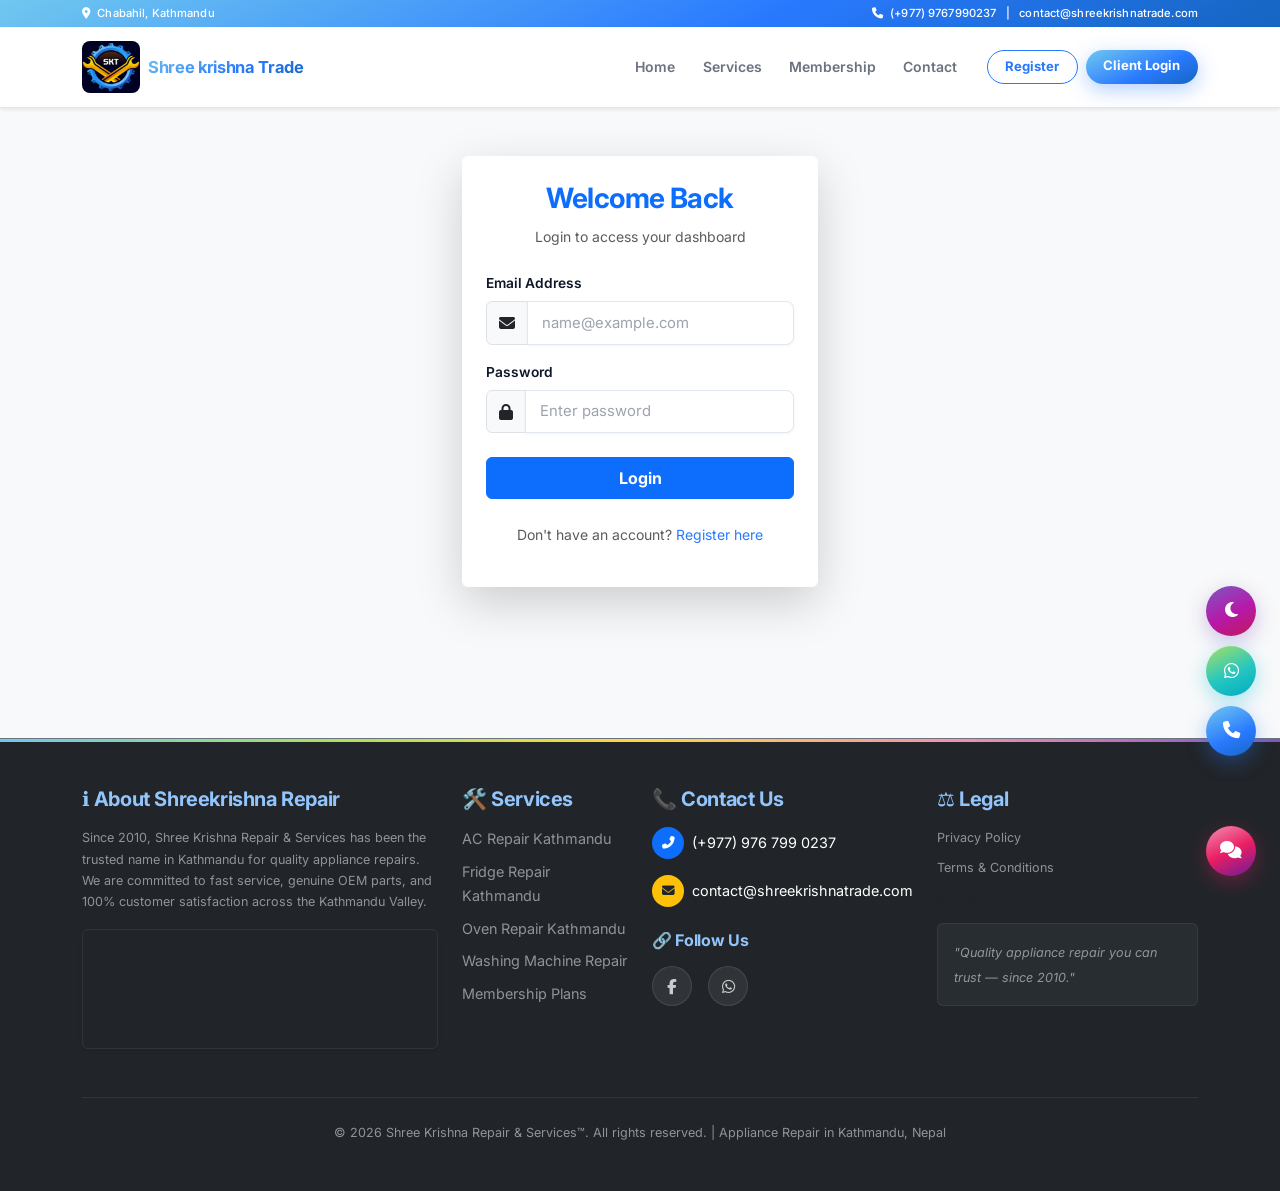
==== commit 356a8c83: "Add files via upload" ====
--- a/login.html
+++ b/login.html
@@ -220,6 +220,13 @@
                         const result = await response.json();
 
                         if (result.success) {
+                            // Store user data in localStorage for cross-browser persistence
+                            localStorage.setItem('user_id', result.data.user_id);
+                            localStorage.setItem('user_name', result.data.name);
+                            localStorage.setItem('user_email', result.data.email);
+                            localStorage.setItem('user_phone', result.data.phone);
+                            localStorage.setItem('membership_type', result.data.membership_type);
+                            localStorage.setItem('is_logged_in', 'true');
                             alert('✅ ' + result.message);
                             // Redirect to dashboard
                             if (result.data && result.data.redirect) {
